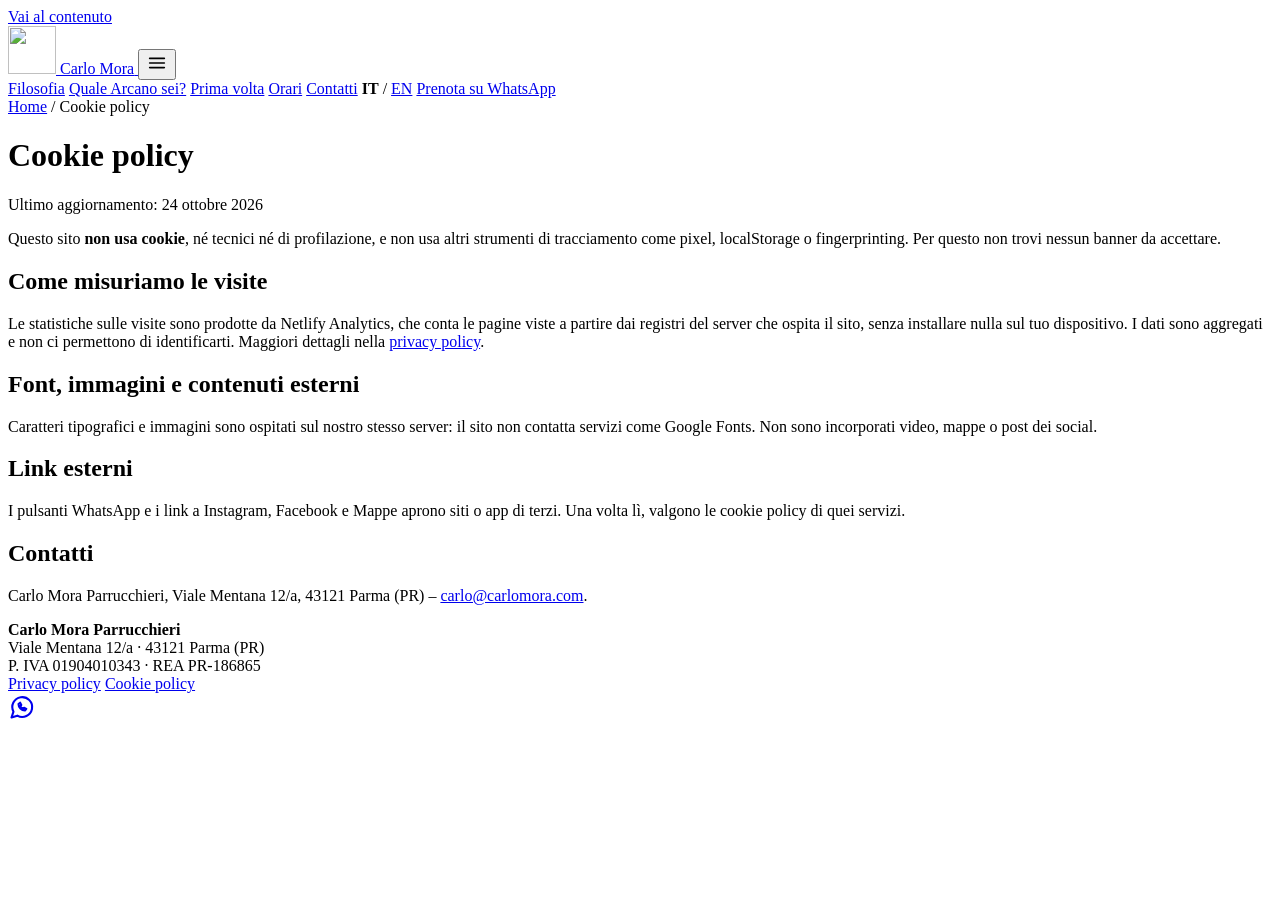
==== public/cookie/index.html @ 985a3ef1 "Nuovo sito Carlo Mora Parrucchieri: home IT/EN, quiz Arcano, privacy/cookie, SEO, Netlify Co-Authore" ====
<!doctype html>
<html lang="it">
<head>
<meta charset="utf-8">
<meta name="viewport" content="width=device-width, initial-scale=1">
<title>Cookie policy | Carlo Mora Parrucchieri – Parma</title>
<meta name="description" content="Il sito di Carlo Mora Parrucchieri non usa cookie né strumenti di tracciamento: ecco come misuriamo le visite.">
<link rel="canonical" href="https://www.carlomora.com/cookie/">
<link rel="alternate" hreflang="it" href="https://www.carlomora.com/cookie/">
<link rel="alternate" hreflang="en" href="https://www.carlomora.com/en/cookie/">
<link rel="alternate" hreflang="x-default" href="https://www.carlomora.com/cookie/">
<meta name="theme-color" content="#0c0c0c">
<meta name="format-detection" content="telephone=no">
<meta property="og:type" content="website">
<meta property="og:site_name" content="Carlo Mora Parrucchieri">
<meta property="og:locale" content="it_IT">
<meta property="og:locale:alternate" content="en_GB">
<meta property="og:title" content="Cookie policy | Carlo Mora Parrucchieri – Parma">
<meta property="og:description" content="Il sito di Carlo Mora Parrucchieri non usa cookie né strumenti di tracciamento: ecco come misuriamo le visite.">
<meta property="og:url" content="https://www.carlomora.com/cookie/">
<meta property="og:image" content="https://www.carlomora.com/assets/img/og-carlo-mora.jpg">
<meta property="og:image:width" content="1200">
<meta property="og:image:height" content="630">
<meta name="twitter:card" content="summary_large_image">
<link rel="icon" href="/favicon.ico" sizes="48x48">
<link rel="icon" href="/assets/img/logo-cm-192.png" type="image/png" sizes="192x192">
<link rel="apple-touch-icon" href="/apple-touch-icon.png">
<link rel="manifest" href="/site.webmanifest">
<link rel="preload" href="/assets/fonts/archivo-var.woff2" as="font" type="font/woff2" crossorigin>
<link rel="stylesheet" href="/assets/css/style.css?v=e31d21ca47">
<script type="application/ld+json">{"@context": "https://schema.org", "@type": "BreadcrumbList", "itemListElement": [{"@type": "ListItem", "position": 1, "name": "Home", "item": "https://www.carlomora.com/"}, {"@type": "ListItem", "position": 2, "name": "Cookie policy", "item": "https://www.carlomora.com/cookie/"}]}</script>
<script src="/assets/js/main.js?v=e31d21ca47" defer></script>
</head>
<body>
<a class="skip" href="#main">Vai al contenuto</a>
<header class="header">
  <div class="wrap header-in">
    <a class="brand" href="/" aria-label="Carlo Mora Parrucchieri – Home">
      <img src="/assets/img/logo-cm-96.png" alt="" width="48" height="48">
      <span>Carlo Mora</span>
    </a>
    <button class="menu-btn" type="button" aria-expanded="false" aria-controls="nav" aria-label="Menu">
      <svg aria-hidden="true" width="22" height="22" viewBox="0 0 24 24" fill="none" stroke="currentColor" stroke-width="1.8" stroke-linecap="round"><path d="M4 7h16M4 12h16M4 17h16"/></svg>
    </button>
    <nav class="nav" id="nav" aria-label="Menu">
      <a href="/#filosofia">Filosofia</a>
      <a href="/#arcano">Quale Arcano sei?</a>
      <a href="/#prima-volta">Prima volta</a>
      <a href="/#orari">Orari</a>
      <a href="/#contatti">Contatti</a>
      <span class="lang"><strong>IT</strong> / <a href="/en/cookie/" hreflang="en" lang="en">EN</a></span>
      <a class="btn btn-oro" href="https://wa.me/393911156147?text=Ciao%20Carlo%21%20Vorrei%20prenotare%20un%20appuntamento." target="_blank" rel="noopener">Prenota su WhatsApp</a>
    </nav>
  </div>
</header>
<main id="main" class="legal">
  <div class="wrap">
    <nav aria-label="Breadcrumb" class="eyebrow"><a href="/">Home</a> / Cookie policy</nav>
    <h1>Cookie policy</h1>
    <p class="agg">Ultimo aggiornamento: 24 ottobre 2026</p>

<p>Questo sito <strong>non usa cookie</strong>, né tecnici né di profilazione, e non usa altri strumenti di tracciamento come pixel, localStorage o fingerprinting. Per questo non trovi nessun banner da accettare.</p>
<h2>Come misuriamo le visite</h2>
<p>Le statistiche sulle visite sono prodotte da Netlify Analytics, che conta le pagine viste a partire dai registri del server che ospita il sito, senza installare nulla sul tuo dispositivo. I dati sono aggregati e non ci permettono di identificarti. Maggiori dettagli nella <a href="/privacy/">privacy policy</a>.</p>
<h2>Font, immagini e contenuti esterni</h2>
<p>Caratteri tipografici e immagini sono ospitati sul nostro stesso server: il sito non contatta servizi come Google Fonts. Non sono incorporati video, mappe o post dei social.</p>
<h2>Link esterni</h2>
<p>I pulsanti WhatsApp e i link a Instagram, Facebook e Mappe aprono siti o app di terzi. Una volta lì, valgono le cookie policy di quei servizi.</p>
<h2>Contatti</h2>
<p>Carlo Mora Parrucchieri, Viale Mentana 12/a, 43121 Parma (PR) – <a href="mailto:carlo@carlomora.com">carlo@carlomora.com</a>.</p>

  </div>
</main>
<footer class="footer">
  <div class="wrap">
    <div>
      <strong>Carlo Mora Parrucchieri</strong><br>
      Viale Mentana 12/a · 43121 Parma (PR)<br>
      P. IVA 01904010343 · REA PR-186865
    </div>
    <nav aria-label="Note legali">
      <a href="/privacy/">Privacy policy</a>
      <a href="/cookie/">Cookie policy</a>
    </nav>
  </div>
</footer>
<a class="wa-float" href="https://wa.me/393911156147?text=Ciao%20Carlo%21%20Vorrei%20prenotare%20un%20appuntamento." target="_blank" rel="noopener" aria-label="Scrivici su WhatsApp">
  <svg aria-hidden="true" width="28" height="28" viewBox="0 0 24 24" fill="none" stroke="currentColor" stroke-width="1.8" stroke-linecap="round" stroke-linejoin="round"><path d="M3 21l1.7-5A8.5 8.5 0 1 1 8 19.4z"/><path d="M9 9.5c0 3 2.5 5.5 5.5 5.5l1.2-1.4-2-1-.9.8a4 4 0 0 1-2.2-2.2l.8-.9-1-2z"/></svg>
</a>
</body>
</html>
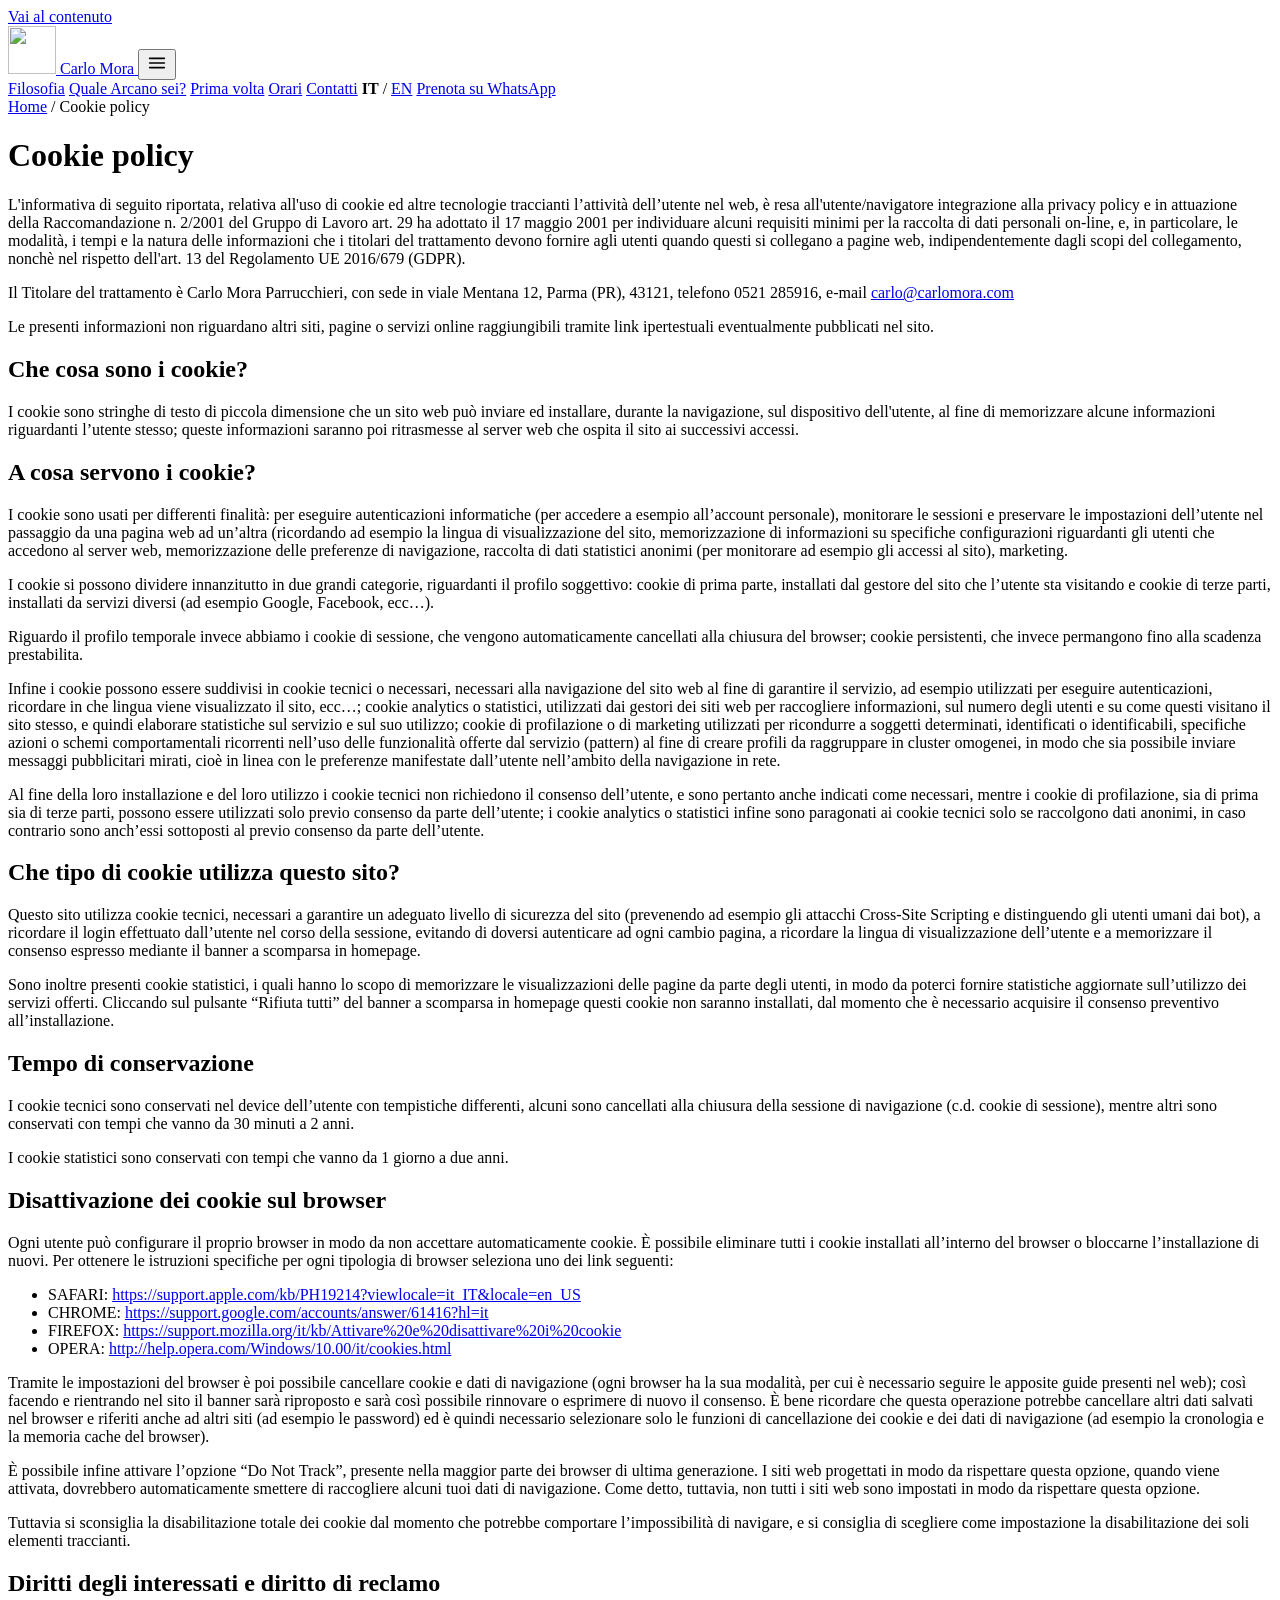
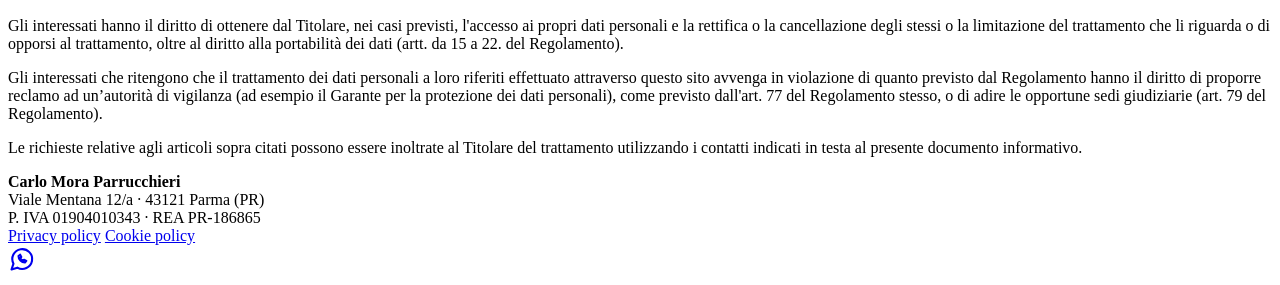
==== commit 88be4d98: "Privacy e cookie con i testi originali, predisposizione video hero, foto diavolo in galleria Co-Auth" ====
--- a/public/cookie/index.html
+++ b/public/cookie/index.html
@@ -4,7 +4,7 @@
 <meta charset="utf-8">
 <meta name="viewport" content="width=device-width, initial-scale=1">
 <title>Cookie policy | Carlo Mora Parrucchieri – Parma</title>
-<meta name="description" content="Il sito di Carlo Mora Parrucchieri non usa cookie né strumenti di tracciamento: ecco come misuriamo le visite.">
+<meta name="description" content="Informativa sull&#x27;uso dei cookie sul sito di Carlo Mora Parrucchieri, Viale Mentana, Parma.">
 <link rel="canonical" href="https://www.carlomora.com/cookie/">
 <link rel="alternate" hreflang="it" href="https://www.carlomora.com/cookie/">
 <link rel="alternate" hreflang="en" href="https://www.carlomora.com/en/cookie/">
@@ -16,7 +16,7 @@
 <meta property="og:locale" content="it_IT">
 <meta property="og:locale:alternate" content="en_GB">
 <meta property="og:title" content="Cookie policy | Carlo Mora Parrucchieri – Parma">
-<meta property="og:description" content="Il sito di Carlo Mora Parrucchieri non usa cookie né strumenti di tracciamento: ecco come misuriamo le visite.">
+<meta property="og:description" content="Informativa sull&#x27;uso dei cookie sul sito di Carlo Mora Parrucchieri, Viale Mentana, Parma.">
 <meta property="og:url" content="https://www.carlomora.com/cookie/">
 <meta property="og:image" content="https://www.carlomora.com/assets/img/og-carlo-mora.jpg">
 <meta property="og:image:width" content="1200">
@@ -27,9 +27,9 @@
 <link rel="apple-touch-icon" href="/apple-touch-icon.png">
 <link rel="manifest" href="/site.webmanifest">
 <link rel="preload" href="/assets/fonts/archivo-var.woff2" as="font" type="font/woff2" crossorigin>
-<link rel="stylesheet" href="/assets/css/style.css?v=e31d21ca47">
+<link rel="stylesheet" href="/assets/css/style.css?v=2801431145">
 <script type="application/ld+json">{"@context": "https://schema.org", "@type": "BreadcrumbList", "itemListElement": [{"@type": "ListItem", "position": 1, "name": "Home", "item": "https://www.carlomora.com/"}, {"@type": "ListItem", "position": 2, "name": "Cookie policy", "item": "https://www.carlomora.com/cookie/"}]}</script>
-<script src="/assets/js/main.js?v=e31d21ca47" defer></script>
+<script src="/assets/js/main.js?v=2801431145" defer></script>
 </head>
 <body>
 <a class="skip" href="#main">Vai al contenuto</a>
@@ -57,17 +57,45 @@
   <div class="wrap">
     <nav aria-label="Breadcrumb" class="eyebrow"><a href="/">Home</a> / Cookie policy</nav>
     <h1>Cookie policy</h1>
-    <p class="agg">Ultimo aggiornamento: 24 ottobre 2026</p>
+    
+<p>L'informativa di seguito riportata, relativa all'uso di cookie ed altre tecnologie traccianti l’attività dell’utente nel web, è resa all'utente/navigatore integrazione alla privacy policy e in attuazione della Raccomandazione n. 2/2001 del Gruppo di Lavoro art. 29 ha adottato il 17 maggio 2001 per individuare alcuni requisiti minimi per la raccolta di dati personali on-line, e, in particolare, le modalità, i tempi e la natura delle informazioni che i titolari del trattamento devono fornire agli utenti quando questi si collegano a pagine web, indipendentemente dagli scopi del collegamento, nonchè nel rispetto dell'art. 13 del Regolamento UE 2016/679 (GDPR).</p>
+<p>Il Titolare del trattamento è Carlo Mora Parrucchieri, con sede in viale Mentana 12, Parma (PR), 43121, telefono 0521 285916, e-mail <a href="mailto:carlo@carlomora.com">carlo@carlomora.com</a></p>
+<p>Le presenti informazioni non riguardano altri siti, pagine o servizi online raggiungibili tramite link ipertestuali eventualmente pubblicati nel sito.</p>
 
-<p>Questo sito <strong>non usa cookie</strong>, né tecnici né di profilazione, e non usa altri strumenti di tracciamento come pixel, localStorage o fingerprinting. Per questo non trovi nessun banner da accettare.</p>
-<h2>Come misuriamo le visite</h2>
-<p>Le statistiche sulle visite sono prodotte da Netlify Analytics, che conta le pagine viste a partire dai registri del server che ospita il sito, senza installare nulla sul tuo dispositivo. I dati sono aggregati e non ci permettono di identificarti. Maggiori dettagli nella <a href="/privacy/">privacy policy</a>.</p>
-<h2>Font, immagini e contenuti esterni</h2>
-<p>Caratteri tipografici e immagini sono ospitati sul nostro stesso server: il sito non contatta servizi come Google Fonts. Non sono incorporati video, mappe o post dei social.</p>
-<h2>Link esterni</h2>
-<p>I pulsanti WhatsApp e i link a Instagram, Facebook e Mappe aprono siti o app di terzi. Una volta lì, valgono le cookie policy di quei servizi.</p>
-<h2>Contatti</h2>
-<p>Carlo Mora Parrucchieri, Viale Mentana 12/a, 43121 Parma (PR) – <a href="mailto:carlo@carlomora.com">carlo@carlomora.com</a>.</p>
+<h2>Che cosa sono i cookie?</h2>
+<p>I cookie sono stringhe di testo di piccola dimensione che un sito web può inviare ed installare, durante la navigazione, sul dispositivo dell'utente, al fine di memorizzare alcune informazioni riguardanti l’utente stesso; queste informazioni saranno poi ritrasmesse al server web che ospita il sito ai successivi accessi.</p>
+
+<h2>A cosa servono i cookie?</h2>
+<p>I cookie sono usati per differenti finalità: per eseguire autenticazioni informatiche (per accedere a esempio all’account personale), monitorare le sessioni e preservare le impostazioni dell’utente nel passaggio da una pagina web ad un’altra (ricordando ad esempio la lingua di visualizzazione del sito, memorizzazione di informazioni su specifiche configurazioni riguardanti gli utenti che accedono al server web, memorizzazione delle preferenze di navigazione, raccolta di dati statistici anonimi (per monitorare ad esempio gli accessi al sito), marketing.</p>
+<p>I cookie si possono dividere innanzitutto in due grandi categorie, riguardanti il profilo soggettivo: cookie di prima parte, installati dal gestore del sito che l’utente sta visitando e cookie di terze parti, installati da servizi diversi (ad esempio Google, Facebook, ecc…).</p>
+<p>Riguardo il profilo temporale invece abbiamo i cookie di sessione, che vengono automaticamente cancellati alla chiusura del browser; cookie persistenti, che invece permangono fino alla scadenza prestabilita.</p>
+<p>Infine i cookie possono essere suddivisi in cookie tecnici o necessari, necessari alla navigazione del sito web al fine di garantire il servizio, ad esempio utilizzati per eseguire autenticazioni, ricordare in che lingua viene visualizzato il sito, ecc…; cookie analytics o statistici, utilizzati dai gestori dei siti web per raccogliere informazioni, sul numero degli utenti e su come questi visitano il sito stesso, e quindi elaborare statistiche sul servizio e sul suo utilizzo; cookie di profilazione o di marketing utilizzati per ricondurre a soggetti determinati, identificati o identificabili, specifiche azioni o schemi comportamentali ricorrenti nell’uso delle funzionalità offerte dal servizio (pattern) al fine di creare profili da raggruppare in cluster omogenei, in modo che sia possibile inviare messaggi pubblicitari mirati, cioè in linea con le preferenze manifestate dall’utente nell’ambito della navigazione in rete.</p>
+<p>Al fine della loro installazione e del loro utilizzo i cookie tecnici non richiedono il consenso dell’utente, e sono pertanto anche indicati come necessari, mentre i cookie di profilazione, sia di prima sia di terze parti, possono essere utilizzati solo previo consenso da parte dell’utente; i cookie analytics o statistici infine sono paragonati ai cookie tecnici solo se raccolgono dati anonimi, in caso contrario sono anch’essi sottoposti al previo consenso da parte dell’utente.</p>
+
+<h2>Che tipo di cookie utilizza questo sito?</h2>
+<p>Questo sito utilizza cookie tecnici, necessari a garantire un adeguato livello di sicurezza del sito (prevenendo ad esempio gli attacchi Cross-Site Scripting e distinguendo gli utenti umani dai bot), a ricordare il login effettuato dall’utente nel corso della sessione, evitando di doversi autenticare ad ogni cambio pagina, a ricordare la lingua di visualizzazione dell’utente e a memorizzare il consenso espresso mediante il banner a scomparsa in homepage.</p>
+<p>Sono inoltre presenti cookie statistici, i quali hanno lo scopo di memorizzare le visualizzazioni delle pagine da parte degli utenti, in modo da poterci fornire statistiche aggiornate sull’utilizzo dei servizi offerti. Cliccando sul pulsante “Rifiuta tutti” del banner a scomparsa in homepage questi cookie non saranno installati, dal momento che è necessario acquisire il consenso preventivo all’installazione.</p>
+
+<h2>Tempo di conservazione</h2>
+<p>I cookie tecnici sono conservati nel device dell’utente con tempistiche differenti, alcuni sono cancellati alla chiusura della sessione di navigazione (c.d. cookie di sessione), mentre altri sono conservati con tempi che vanno da 30 minuti a 2 anni.</p>
+<p>I cookie statistici sono conservati con tempi che vanno da 1 giorno a due anni.</p>
+
+<h2>Disattivazione dei cookie sul browser</h2>
+<p>Ogni utente può configurare il proprio browser in modo da non accettare automaticamente cookie. È possibile eliminare tutti i cookie installati all’interno del browser o bloccarne l’installazione di nuovi. Per ottenere le istruzioni specifiche per ogni tipologia di browser seleziona uno dei link seguenti:</p>
+<ul>
+<li>SAFARI: <a href="https://support.apple.com/kb/PH19214?viewlocale=it_IT&amp;locale=en_US" target="_blank" rel="noopener">https://support.apple.com/kb/PH19214?viewlocale=it_IT&amp;locale=en_US</a></li>
+<li>CHROME: <a href="https://support.google.com/accounts/answer/61416?hl=it" target="_blank" rel="noopener">https://support.google.com/accounts/answer/61416?hl=it</a></li>
+<li>FIREFOX: <a href="https://support.mozilla.org/it/kb/Attivare%20e%20disattivare%20i%20cookie" target="_blank" rel="noopener">https://support.mozilla.org/it/kb/Attivare%20e%20disattivare%20i%20cookie</a></li>
+<li>OPERA: <a href="http://help.opera.com/Windows/10.00/it/cookies.html" target="_blank" rel="noopener">http://help.opera.com/Windows/10.00/it/cookies.html</a></li>
+</ul>
+<p>Tramite le impostazioni del browser è poi possibile cancellare cookie e dati di navigazione (ogni browser ha la sua modalità, per cui è necessario seguire le apposite guide presenti nel web); così facendo e rientrando nel sito il banner sarà riproposto e sarà così possibile rinnovare o esprimere di nuovo il consenso. È bene ricordare che questa operazione potrebbe cancellare altri dati salvati nel browser e riferiti anche ad altri siti (ad esempio le password) ed è quindi necessario selezionare solo le funzioni di cancellazione dei cookie e dei dati di navigazione (ad esempio la cronologia e la memoria cache del browser).</p>
+<p>È possibile infine attivare l’opzione “Do Not Track”, presente nella maggior parte dei browser di ultima generazione. I siti web progettati in modo da rispettare questa opzione, quando viene attivata, dovrebbero automaticamente smettere di raccogliere alcuni tuoi dati di navigazione. Come detto, tuttavia, non tutti i siti web sono impostati in modo da rispettare questa opzione.</p>
+<p>Tuttavia si sconsiglia la disabilitazione totale dei cookie dal momento che potrebbe comportare l’impossibilità di navigare, e si consiglia di scegliere come impostazione la disabilitazione dei soli elementi traccianti.</p>
+
+<h2>Diritti degli interessati e diritto di reclamo</h2>
+<p>Gli interessati hanno il diritto di ottenere dal Titolare, nei casi previsti, l'accesso ai propri dati personali e la rettifica o la cancellazione degli stessi o la limitazione del trattamento che li riguarda o di opporsi al trattamento, oltre al diritto alla portabilità dei dati (artt. da 15 a 22. del Regolamento).</p>
+<p>Gli interessati che ritengono che il trattamento dei dati personali a loro riferiti effettuato attraverso questo sito avvenga in violazione di quanto previsto dal Regolamento hanno il diritto di proporre reclamo ad un’autorità di vigilanza (ad esempio il Garante per la protezione dei dati personali), come previsto dall'art. 77 del Regolamento stesso, o di adire le opportune sedi giudiziarie (art. 79 del Regolamento).</p>
+<p>Le richieste relative agli articoli sopra citati possono essere inoltrate al Titolare del trattamento utilizzando i contatti indicati in testa al presente documento informativo.</p>
 
   </div>
 </main>
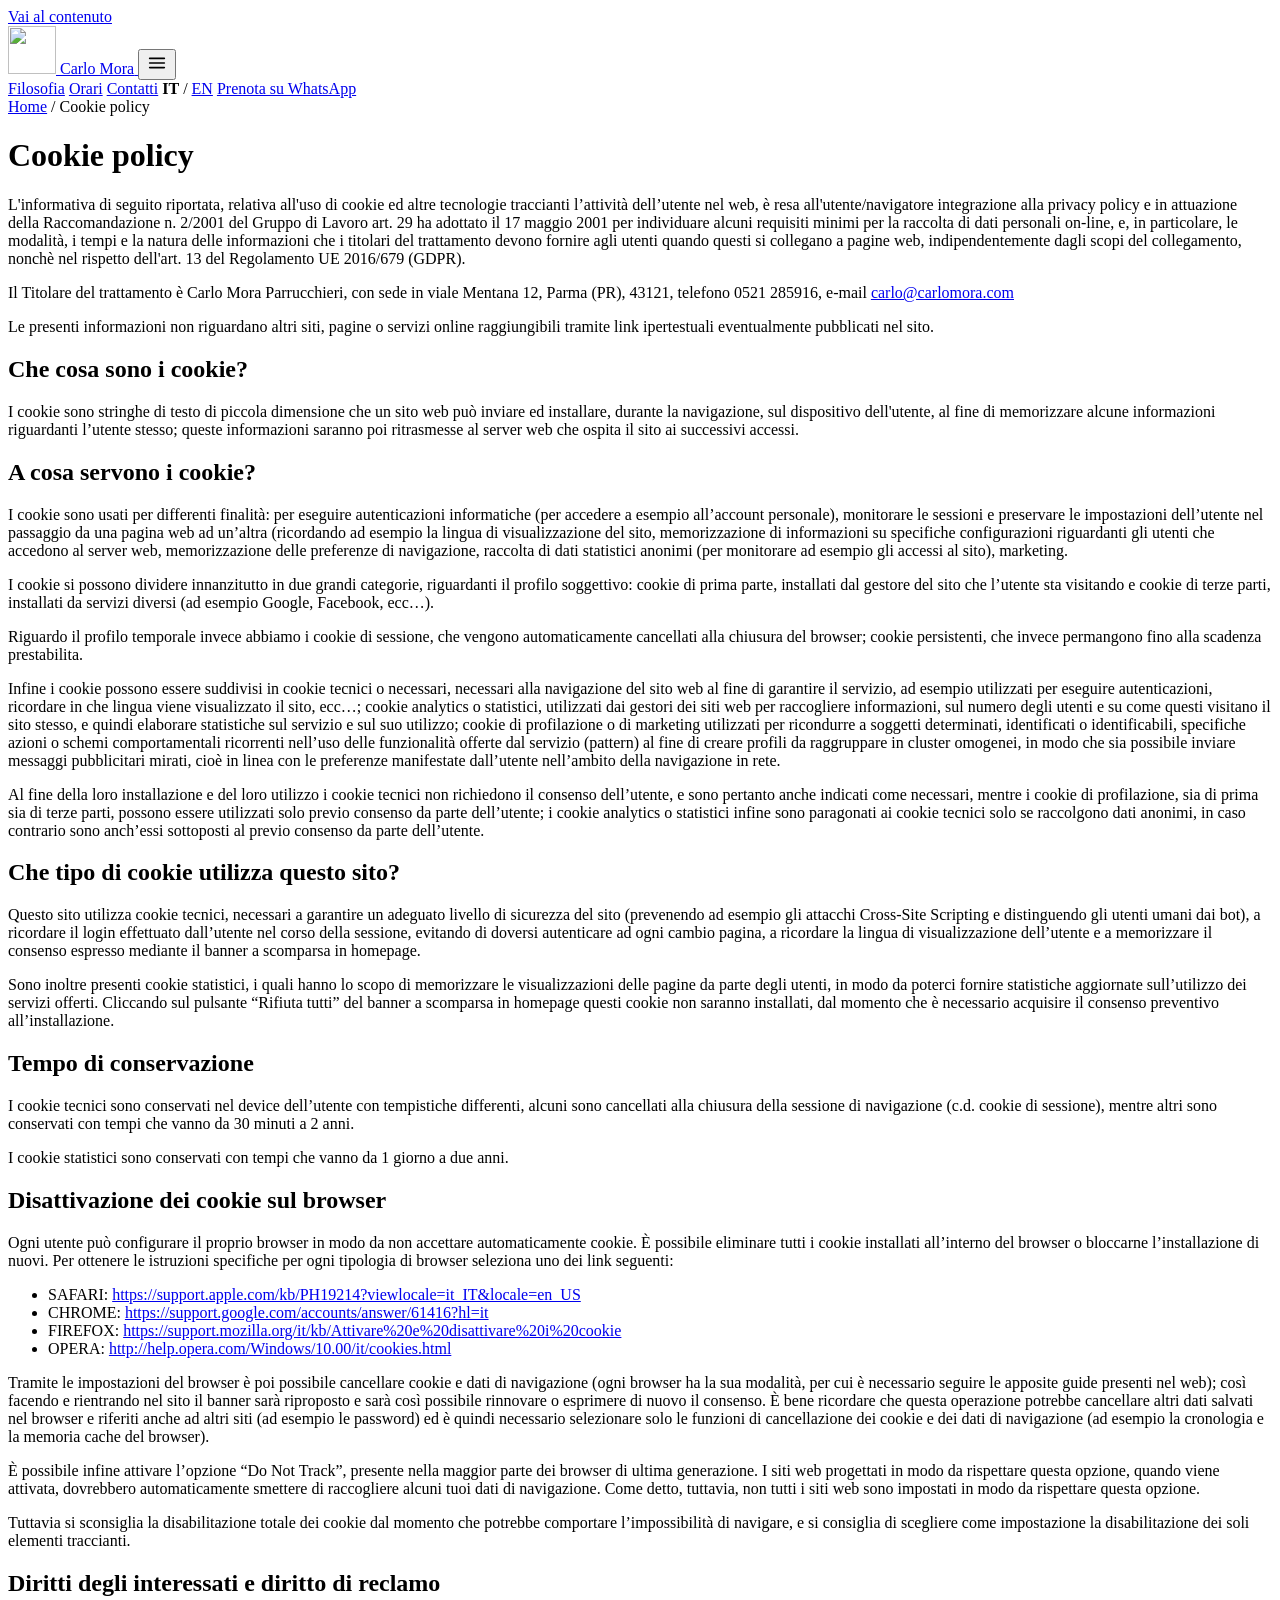
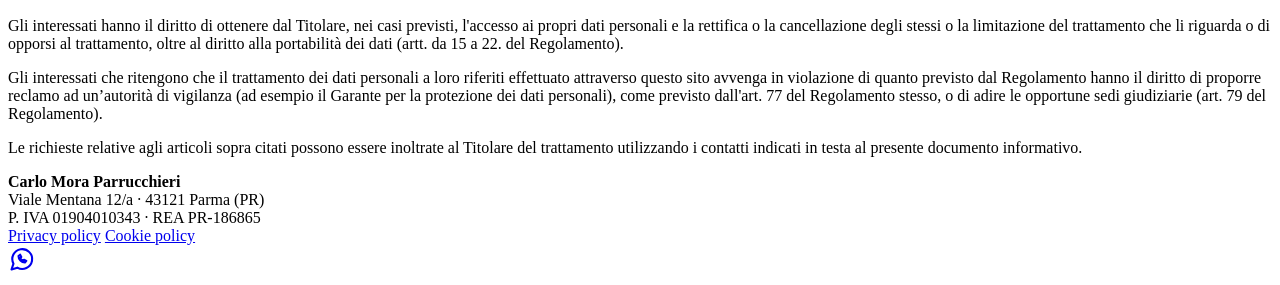
==== commit 220f8217: "Foto Alchemy e Come funziona adattate all'altezza dei laptop; menu senza Arcano e Prima volta Co-Aut" ====
--- a/public/cookie/index.html
+++ b/public/cookie/index.html
@@ -27,9 +27,9 @@
 <link rel="apple-touch-icon" href="/apple-touch-icon.png">
 <link rel="manifest" href="/site.webmanifest">
 <link rel="preload" href="/assets/fonts/archivo-var.woff2" as="font" type="font/woff2" crossorigin>
-<link rel="stylesheet" href="/assets/css/style.css?v=2801431145">
+<link rel="stylesheet" href="/assets/css/style.css?v=4bb1fe0550">
 <script type="application/ld+json">{"@context": "https://schema.org", "@type": "BreadcrumbList", "itemListElement": [{"@type": "ListItem", "position": 1, "name": "Home", "item": "https://www.carlomora.com/"}, {"@type": "ListItem", "position": 2, "name": "Cookie policy", "item": "https://www.carlomora.com/cookie/"}]}</script>
-<script src="/assets/js/main.js?v=2801431145" defer></script>
+<script src="/assets/js/main.js?v=4bb1fe0550" defer></script>
 </head>
 <body>
 <a class="skip" href="#main">Vai al contenuto</a>
@@ -44,8 +44,6 @@
     </button>
     <nav class="nav" id="nav" aria-label="Menu">
       <a href="/#filosofia">Filosofia</a>
-      <a href="/#arcano">Quale Arcano sei?</a>
-      <a href="/#prima-volta">Prima volta</a>
       <a href="/#orari">Orari</a>
       <a href="/#contatti">Contatti</a>
       <span class="lang"><strong>IT</strong> / <a href="/en/cookie/" hreflang="en" lang="en">EN</a></span>
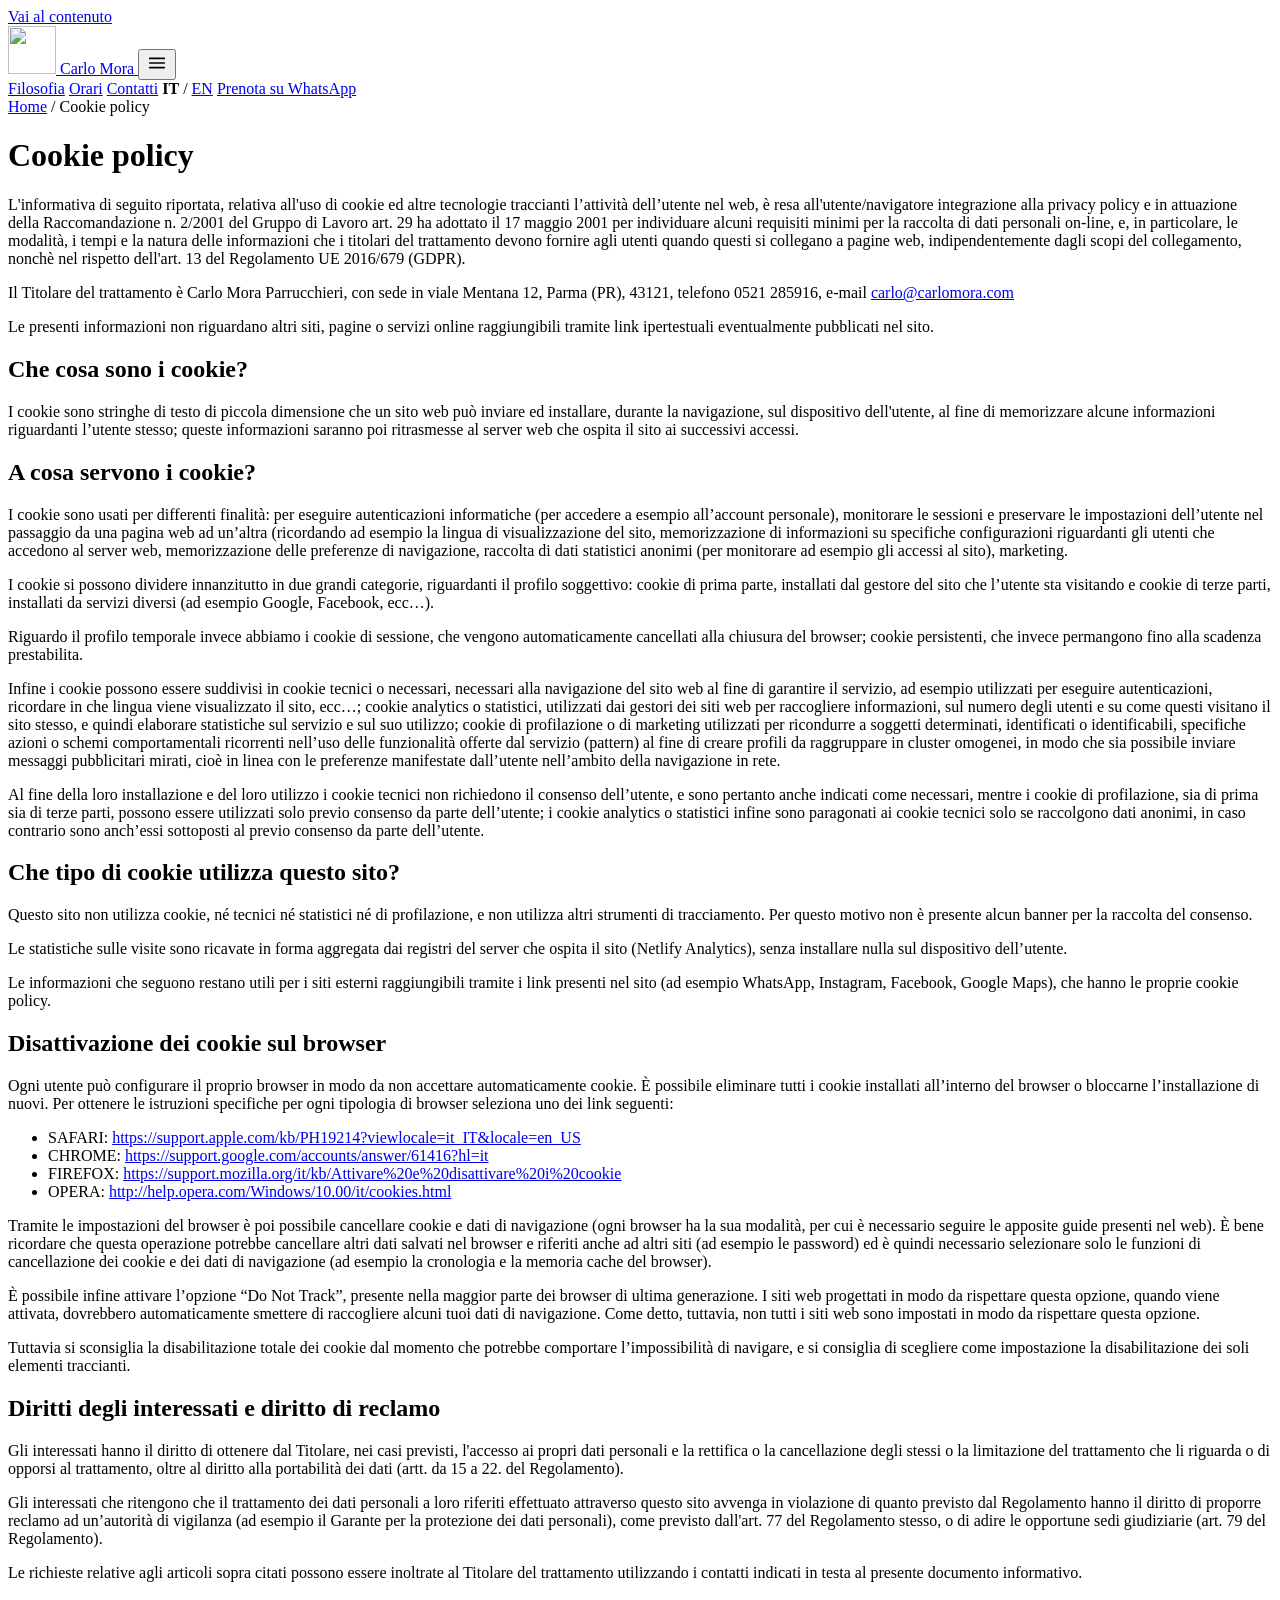
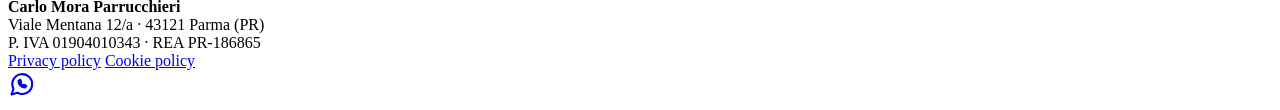
==== commit 0a1f6f2d: "Privacy e cookie: tolti Wix, e-commerce e banner; hosting Netlify, nessun cookie Co-Authored-By: Cla" ====
--- a/public/cookie/index.html
+++ b/public/cookie/index.html
@@ -71,12 +71,9 @@
 <p>Al fine della loro installazione e del loro utilizzo i cookie tecnici non richiedono il consenso dell’utente, e sono pertanto anche indicati come necessari, mentre i cookie di profilazione, sia di prima sia di terze parti, possono essere utilizzati solo previo consenso da parte dell’utente; i cookie analytics o statistici infine sono paragonati ai cookie tecnici solo se raccolgono dati anonimi, in caso contrario sono anch’essi sottoposti al previo consenso da parte dell’utente.</p>
 
 <h2>Che tipo di cookie utilizza questo sito?</h2>
-<p>Questo sito utilizza cookie tecnici, necessari a garantire un adeguato livello di sicurezza del sito (prevenendo ad esempio gli attacchi Cross-Site Scripting e distinguendo gli utenti umani dai bot), a ricordare il login effettuato dall’utente nel corso della sessione, evitando di doversi autenticare ad ogni cambio pagina, a ricordare la lingua di visualizzazione dell’utente e a memorizzare il consenso espresso mediante il banner a scomparsa in homepage.</p>
-<p>Sono inoltre presenti cookie statistici, i quali hanno lo scopo di memorizzare le visualizzazioni delle pagine da parte degli utenti, in modo da poterci fornire statistiche aggiornate sull’utilizzo dei servizi offerti. Cliccando sul pulsante “Rifiuta tutti” del banner a scomparsa in homepage questi cookie non saranno installati, dal momento che è necessario acquisire il consenso preventivo all’installazione.</p>
-
-<h2>Tempo di conservazione</h2>
-<p>I cookie tecnici sono conservati nel device dell’utente con tempistiche differenti, alcuni sono cancellati alla chiusura della sessione di navigazione (c.d. cookie di sessione), mentre altri sono conservati con tempi che vanno da 30 minuti a 2 anni.</p>
-<p>I cookie statistici sono conservati con tempi che vanno da 1 giorno a due anni.</p>
+<p>Questo sito non utilizza cookie, né tecnici né statistici né di profilazione, e non utilizza altri strumenti di tracciamento. Per questo motivo non è presente alcun banner per la raccolta del consenso.</p>
+<p>Le statistiche sulle visite sono ricavate in forma aggregata dai registri del server che ospita il sito (Netlify Analytics), senza installare nulla sul dispositivo dell’utente.</p>
+<p>Le informazioni che seguono restano utili per i siti esterni raggiungibili tramite i link presenti nel sito (ad esempio WhatsApp, Instagram, Facebook, Google Maps), che hanno le proprie cookie policy.</p>
 
 <h2>Disattivazione dei cookie sul browser</h2>
 <p>Ogni utente può configurare il proprio browser in modo da non accettare automaticamente cookie. È possibile eliminare tutti i cookie installati all’interno del browser o bloccarne l’installazione di nuovi. Per ottenere le istruzioni specifiche per ogni tipologia di browser seleziona uno dei link seguenti:</p>
@@ -86,7 +83,7 @@
 <li>FIREFOX: <a href="https://support.mozilla.org/it/kb/Attivare%20e%20disattivare%20i%20cookie" target="_blank" rel="noopener">https://support.mozilla.org/it/kb/Attivare%20e%20disattivare%20i%20cookie</a></li>
 <li>OPERA: <a href="http://help.opera.com/Windows/10.00/it/cookies.html" target="_blank" rel="noopener">http://help.opera.com/Windows/10.00/it/cookies.html</a></li>
 </ul>
-<p>Tramite le impostazioni del browser è poi possibile cancellare cookie e dati di navigazione (ogni browser ha la sua modalità, per cui è necessario seguire le apposite guide presenti nel web); così facendo e rientrando nel sito il banner sarà riproposto e sarà così possibile rinnovare o esprimere di nuovo il consenso. È bene ricordare che questa operazione potrebbe cancellare altri dati salvati nel browser e riferiti anche ad altri siti (ad esempio le password) ed è quindi necessario selezionare solo le funzioni di cancellazione dei cookie e dei dati di navigazione (ad esempio la cronologia e la memoria cache del browser).</p>
+<p>Tramite le impostazioni del browser è poi possibile cancellare cookie e dati di navigazione (ogni browser ha la sua modalità, per cui è necessario seguire le apposite guide presenti nel web). È bene ricordare che questa operazione potrebbe cancellare altri dati salvati nel browser e riferiti anche ad altri siti (ad esempio le password) ed è quindi necessario selezionare solo le funzioni di cancellazione dei cookie e dei dati di navigazione (ad esempio la cronologia e la memoria cache del browser).</p>
 <p>È possibile infine attivare l’opzione “Do Not Track”, presente nella maggior parte dei browser di ultima generazione. I siti web progettati in modo da rispettare questa opzione, quando viene attivata, dovrebbero automaticamente smettere di raccogliere alcuni tuoi dati di navigazione. Come detto, tuttavia, non tutti i siti web sono impostati in modo da rispettare questa opzione.</p>
 <p>Tuttavia si sconsiglia la disabilitazione totale dei cookie dal momento che potrebbe comportare l’impossibilità di navigare, e si consiglia di scegliere come impostazione la disabilitazione dei soli elementi traccianti.</p>
 
